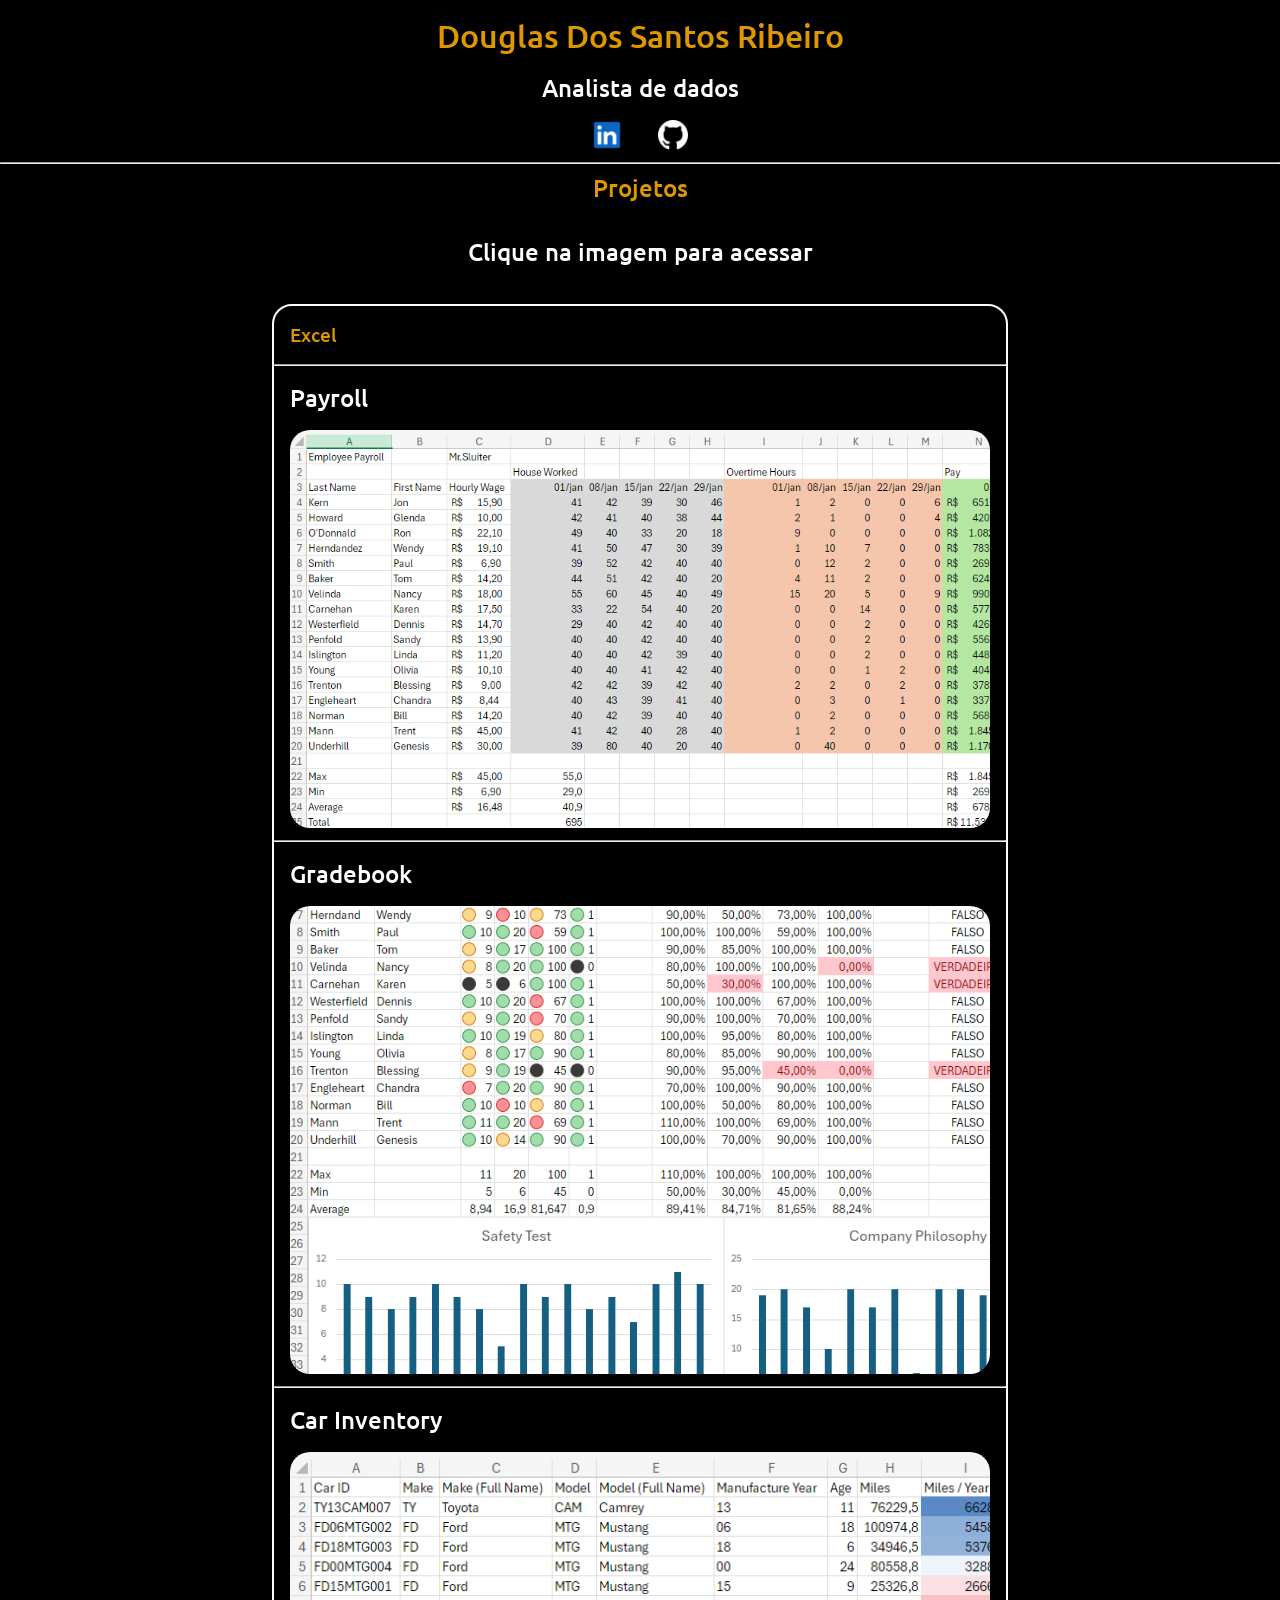
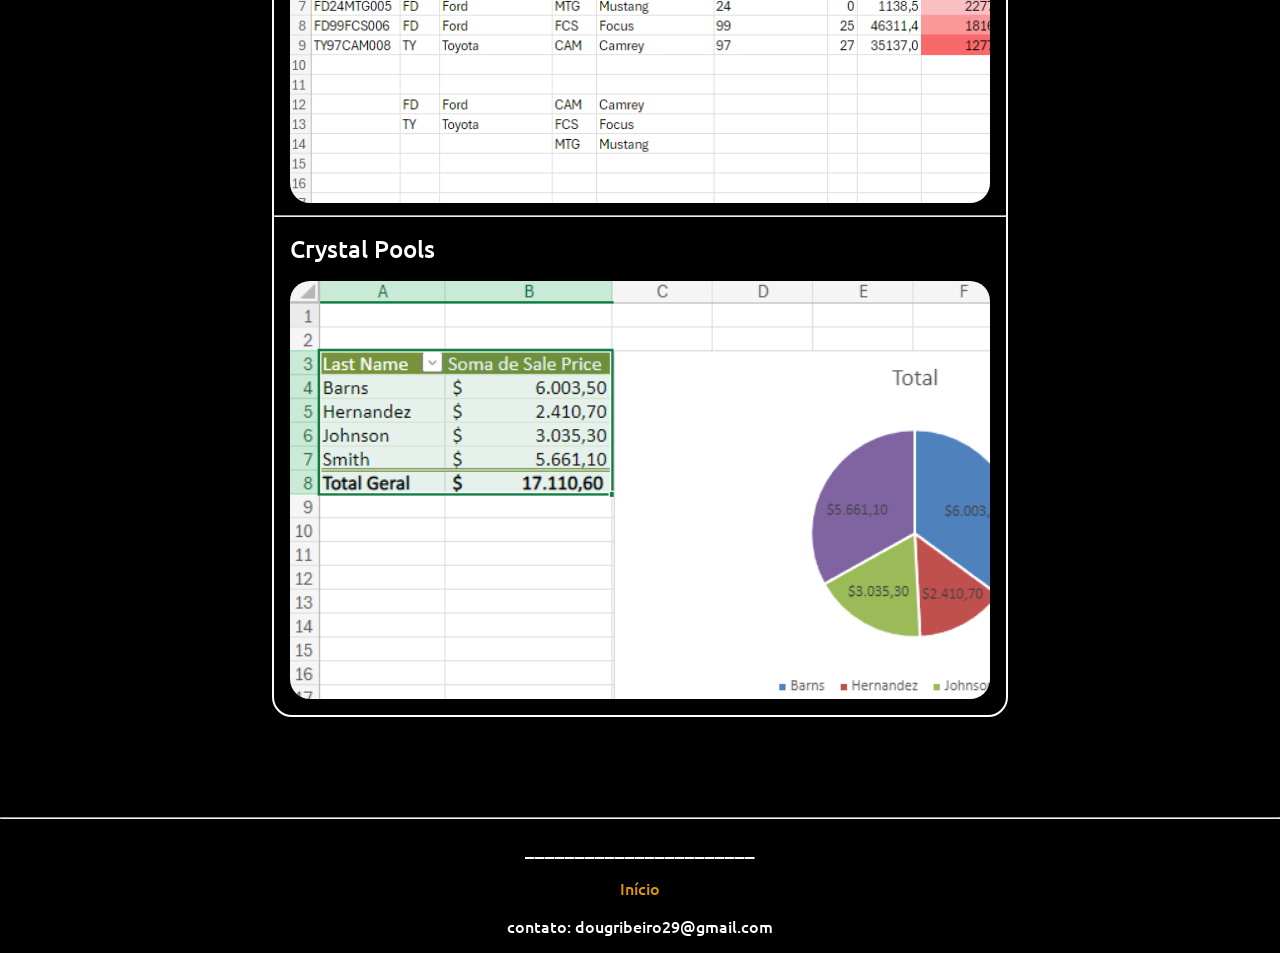
==== excel.html @ 55a361a3 "v9" ====
<!DOCTYPE html>
<html lang="en">
<head>
    <meta charset="UTF-8">
    <meta name="viewport" content="width=device-width, initial-scale=1.0">
    <link rel="stylesheet" href="style.css">
    <title>Projetos</title>
</head>
<body>
    <header>
        <h1>Douglas Dos Santos Ribeiro</h1>
        <h2>Analista de dados</h2>
        <a href="https://www.linkedin.com/in/douglas-dos-santos-0b675a302/">
            <img src="linkedin.png" alt="" class="icon">
        </a>
        <a href="https://github.com/Douglol">
            <img src="github.png" alt="" class="icon">
        </a>
        <hr>
    </header>
    <section class="sp2">
        <h1>Projetos</h1>
        <h2>Clique na imagem para acessar</h2>
        <nav class="np2">
            <h1>Excel</h1>
            <hr>
            <h2>Payroll</h2>
            <a href="https://1drv.ms/x/c/aa4f3523db9603b9/ESyqtXahOD1Ntg656vWU3k0B_bV9_Chbpbjbrh_WaVpBJA?e=oK5FIe">
                <img src="excel1.png" alt="" class="print">
            </a>
            <hr>
            <h2>Gradebook</h2>
            <a href="https://1drv.ms/x/c/aa4f3523db9603b9/EU0wKKxCNjpDn8Q618ExFzYB78AaiLWyMCDipx3Hk_KKlA?e=OjOOZ4">
                <img src="excel2.png" alt="" class="print">
            </a>
            <hr>
            <h2>Car Inventory</h2>
            <a href="https://1drv.ms/x/c/aa4f3523db9603b9/EdkbwoKJqwhEpb1j3XGym9wBP7VZ59BcvrEAtTldPELYCA?e=bAxFrn">
                <img src="excel3.png" alt="" class="print">
            </a>
            <hr>
            <h2>Crystal Pools</h2>
            <a href="https://1drv.ms/x/c/aa4f3523db9603b9/ESmb1IcMy1hBv0TexgDmT9YBFAAHtPge-z99HIErCKlj0Q?e=oLPIU1">
                <img src="excel4.png" alt="" class="print ultprint">
            </a>
        </nav>
    </section>
    <footer>
        <hr>
        <h3>_______________________</h3>
        <a href="index.html" class="pass">Início</a>
        <p>contato: dougribeiro29@gmail.com</p>
    </footer>
</body>
</html>
---- style.css ----
@import url('https://fonts.googleapis.com/css2?family=Ubuntu:ital,wght@0,300;0,400;0,500;0,700;1,300;1,400;1,500;1,700&display=swap');

body
{
    background-color: black;
    margin: 0 auto;
}
header
{
    height: 140px;
    width: auto;
    text-align: center;
}

h2, h3, p, a
{
    color: white;
    font-family: "Ubuntu", sans-serif;
    font-weight: 500;
    font-style: normal;
    margin: 16px;
}

h2, h3, p
{
    cursor: default;
}

h1
{
    color: rgb(221, 151, 0);
    font-family: "Ubuntu", sans-serif;
    font-weight: 500;
    font-style: normal;
    margin: 16px;
    cursor: default;
}

a
{
    text-decoration: none;
}

.icon
{
    width: 30px;
}

.sp1
{
    text-align: center;
}

.sp2
{
    display: flex;
    flex-direction: column;
    align-items: center;
}

.np1
{
    margin-top: 100px;
}

.np2
{
    margin-top: 20px;
    border: solid white 2px;
    border-radius: 20px;
}

.print
{
    width: 700px;
    border-radius: 20px;
}

.ultprint
{
    margin-bottom: 12px;
}

footer
{
    margin-top: 100px;
    height: 170%;
    color: white;
    font-family: "Ubuntu", sans-serif;
    font-weight: 500;
    font-style: normal;
    text-align: center;
}

.pass
{
    color: rgb(221, 151, 0);
}

@media screen and (max-width: 768px)
{
    header
    {
        margin-bottom: 50px;
    }

    .print
    {
        width: 350px;
    }
}
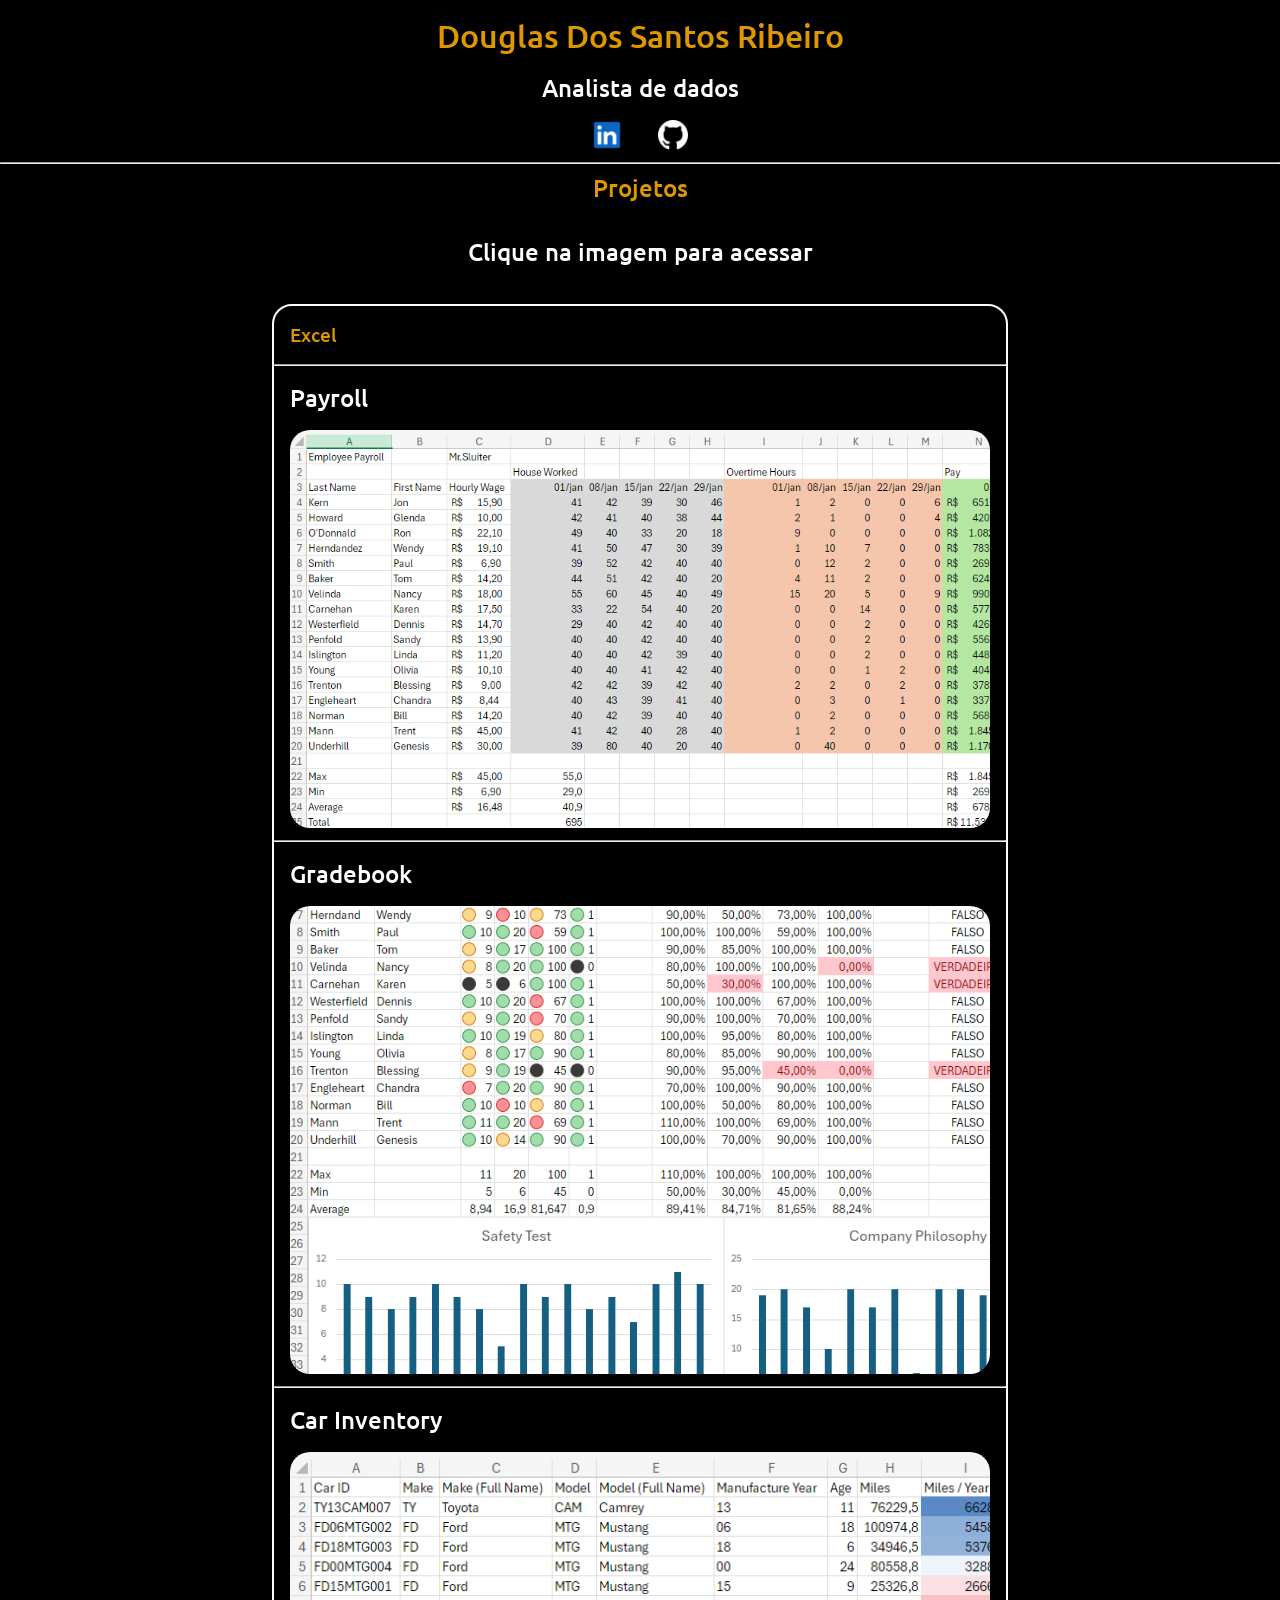
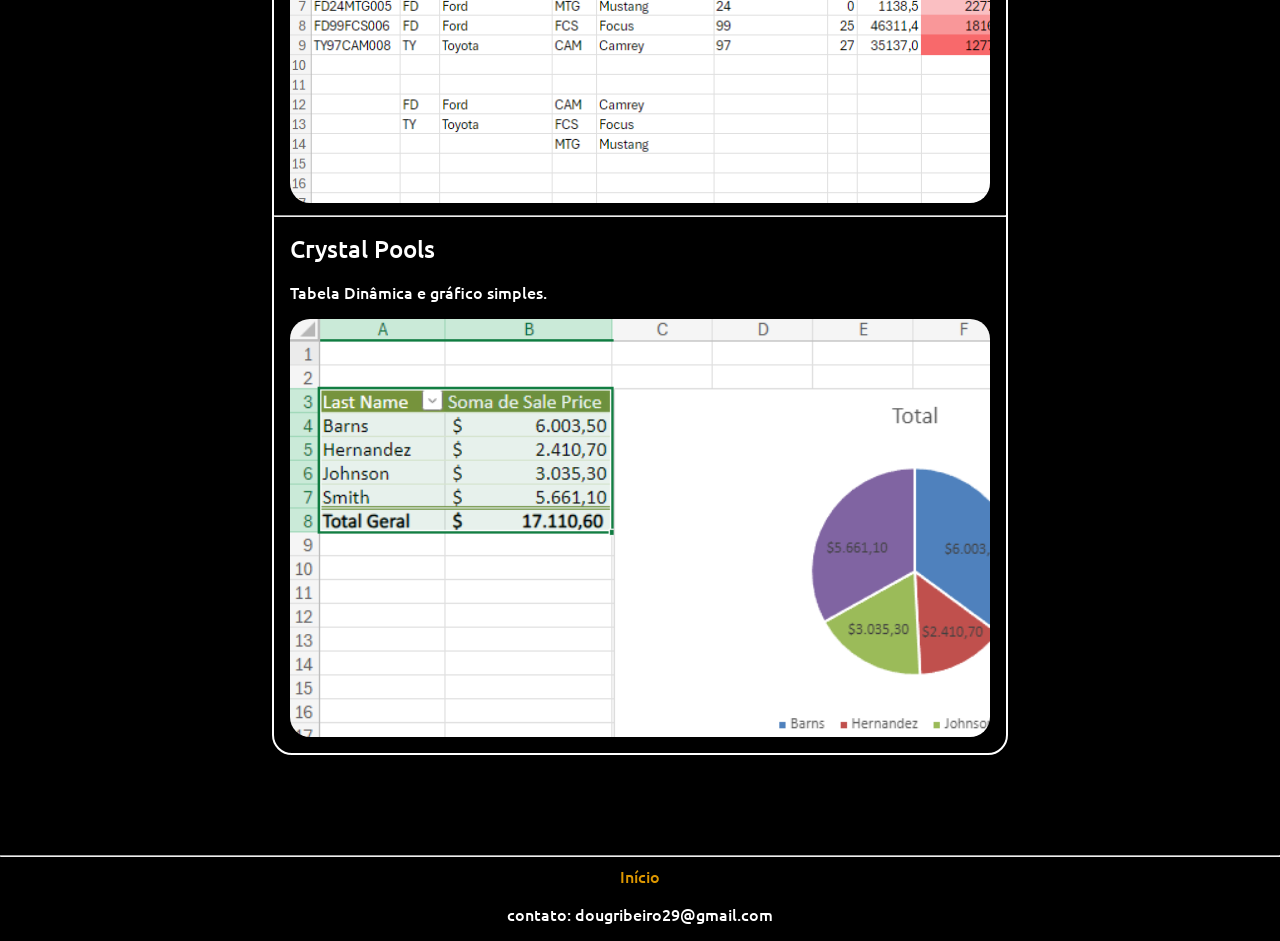
==== commit a8fa2b9e: "v10" ====
--- a/excel.html
+++ b/excel.html
@@ -40,6 +40,7 @@
             </a>
             <hr>
             <h2>Crystal Pools</h2>
+            <p>Tabela Dinâmica e gráfico simples.</p>
             <a href="https://1drv.ms/x/c/aa4f3523db9603b9/ESmb1IcMy1hBv0TexgDmT9YBFAAHtPge-z99HIErCKlj0Q?e=oLPIU1">
                 <img src="excel4.png" alt="" class="print ultprint">
             </a>
@@ -47,7 +48,6 @@
     </section>
     <footer>
         <hr>
-        <h3>_______________________</h3>
         <a href="index.html" class="pass">Início</a>
         <p>contato: dougribeiro29@gmail.com</p>
     </footer>
